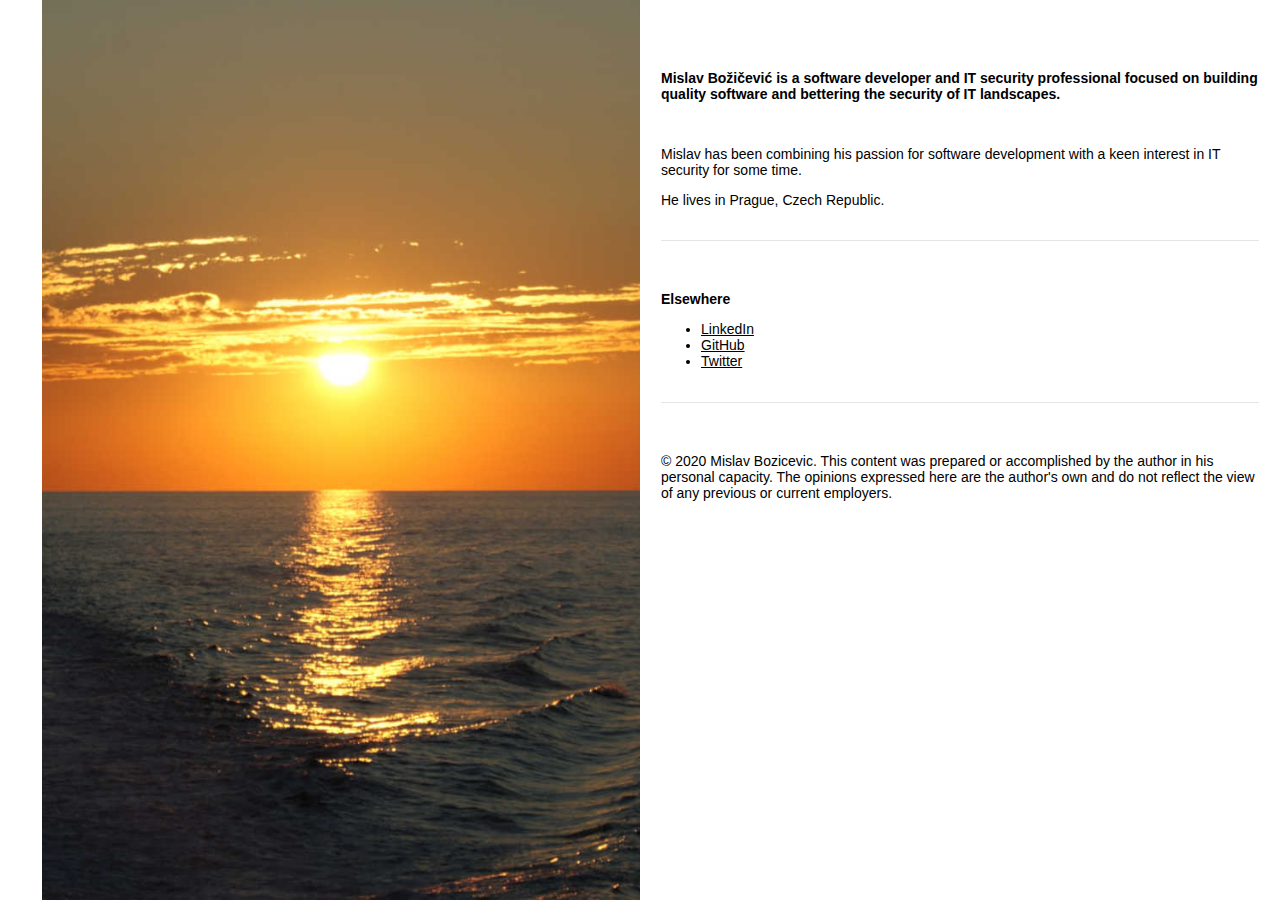
==== index.html @ e5728a55 "Initial version" ====
<!DOCTYPE html>
<html lang="en-us">

<head>
	<title>Mislav Bozicevic</title>
	<meta charset="utf-8" />
	<meta name="viewport" content="width=device-width, initial-scale=1.0" />
	<meta name="description" content="Mislav Bozicevic is a software developer and IT security professional focused on building quality software and bettering the security of IT landscapes." />
	<meta name="author" content="Mislav Bozicevic" />
	<link rel="stylesheet" href="index.css" />
</head>

<body>
	<section>
		<div class="adriatic" style="background-image:url('adriatic-sunset.jpg');">
			<img src="adriatic-sunset.jpg" alt="Sunset over the Adriatic Sea" title="" />
		</div>
	</section>

	<main role="main">
		<header>
			<h2><span>Mislav Bo&#382;i&#269;evi&#263;</span> is a software developer and IT security professional focused on building quality software and bettering the security of IT landscapes.</h2>
		</header>
		<section>
			<p>Mislav has been combining his passion for software development with a keen interest in IT security for some time.</p>
			<p>He lives in Prague, Czech Republic.</p>
		</section>
		<section>
			<h3>Elsewhere</h3>
			<ul>
				<li><a href="https://hr.linkedin.com/in/mislavbozicevic" title="LinkedIn">LinkedIn</a></li>
				<li><a href="https://github.com/bomsi" title="GitHub">GitHub</a></li>
				<li><a href="http://twitter.com/_mislav" title="Twitter">Twitter</a></li>
			</ul>
		</section>

		<section>
			<p>&copy; 2020 Mislav Bozicevic. This content was prepared or accomplished by the author in his personal capacity. The opinions expressed here are the author's own and do not reflect the view of any previous or current employers.</p>
		</section>
	</main>
</body>
</html>
---- index.css ----
* {
	font-size: 14px;
	font-family: Verdana, sans-serif;
	color: black;
	background-color: white;
}

div.adriatic {
	background-size: 110% auto;
	background-position: 50% 50%;
	padding-bottom: 60%;
	position: relative;
}

div.adriatic img {
	display: none;
}

@media (min-width: 600px) {
	div.adriatic {
		padding-bottom: 60%;
	}
}

@media (min-width: 1000px) {
	div.adriatic {
		position: fixed;
		background-size: cover;
		top: 0;
		left: 3rem;
		bottom: 0;
		padding: 0;
		width: calc(50% - 3rem);
	}

  	body {
		width: 50%;
		margin-left: 50%;
	}
}

main[role='main'] {
	padding: 1rem 1.5rem;
	max-width: 45em;
	margin-left: auto;
	margin-right: auto;
}

section {
	border-bottom: 1px solid rgba(0,0,0,0.1);
	padding: 1.3rem 0;
	margin-bottom: 1.3rem;
}

section:last-child {
	border: none;
	padding-bottom: 0;
}

section:first-child {
	border: none;
	padding-top: 0;
}
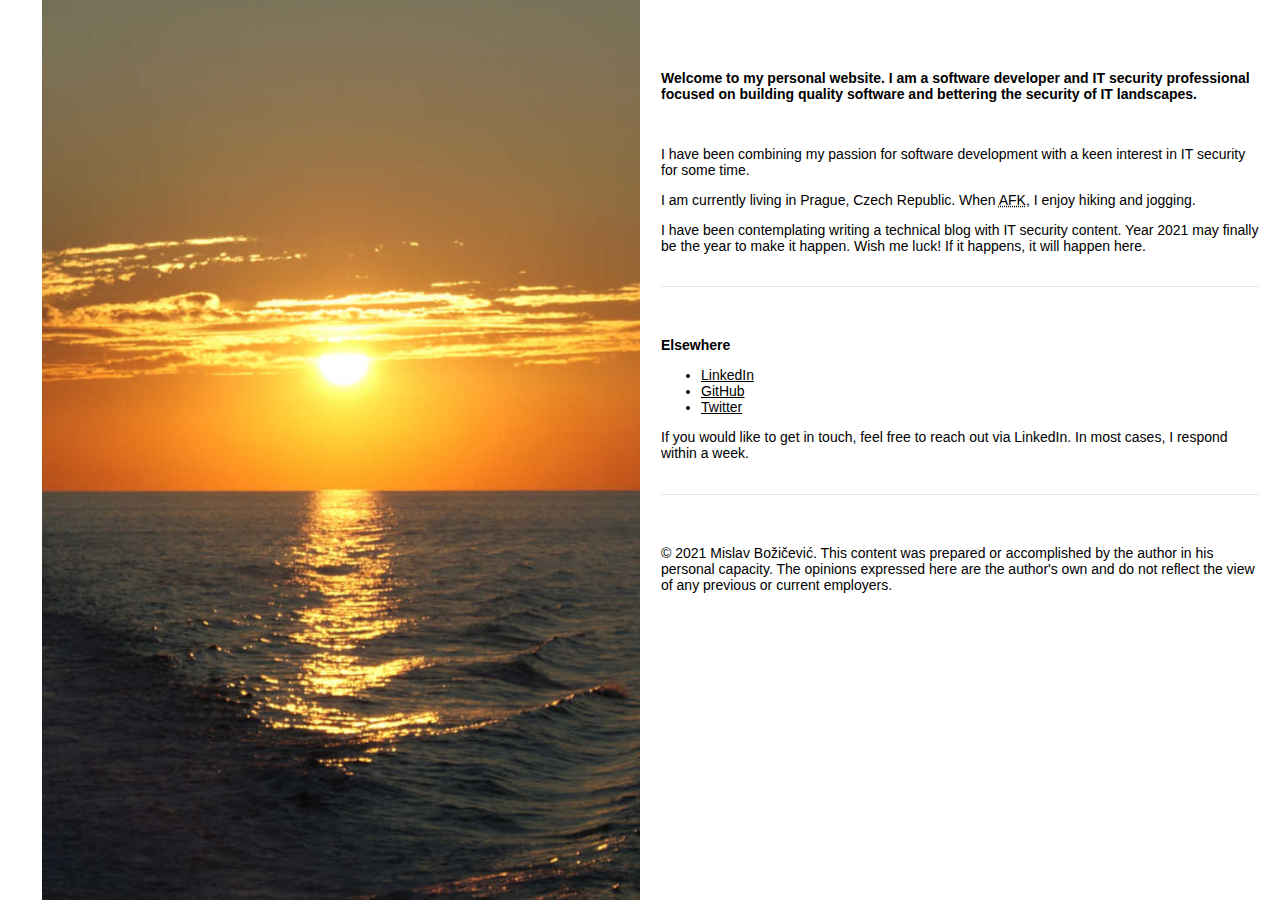
==== commit 88ea0a80: "Change point of view" ====
--- a/index.html
+++ b/index.html
@@ -19,24 +19,26 @@
 
 	<main role="main">
 		<header>
-			<h2><span>Mislav Bo&#382;i&#269;evi&#263;</span> is a software developer and IT security professional focused on building quality software and bettering the security of IT landscapes.</h2>
+			<h2>Welcome to my personal website. I am a software developer and IT security professional focused on building quality software and bettering the security of IT landscapes.</h2>
 		</header>
 		<section>
-			<p>Mislav has been combining his passion for software development with a keen interest in IT security for some time.</p>
-			<p>He lives in Prague, Czech Republic.</p>
+			<p>I have been combining my passion for software development with a keen interest in IT security for some time.</p>
+			<p>I am currently living in Prague, Czech Republic. When <abbr title="Away From Keyboard">AFK</abbr>, I enjoy hiking and jogging.</p>
+			<p>I have been contemplating writing a technical blog with IT security content. Year 2021 may finally be the year to make it happen. Wish me luck! If it happens, it will happen here.</p>
 		</section>
 		<section>
 			<h3>Elsewhere</h3>
 			<ul>
 				<li><a href="https://hr.linkedin.com/in/mislavbozicevic" title="LinkedIn">LinkedIn</a></li>
 				<li><a href="https://github.com/bomsi" title="GitHub">GitHub</a></li>
-				<li><a href="http://twitter.com/_mislav" title="Twitter">Twitter</a></li>
+				<li><a href="https://twitter.com/_mislav" title="Twitter">Twitter</a></li>
 			</ul>
+			<p>If you would like to get in touch, feel free to reach out via LinkedIn. In most cases, I respond within a week.</p>
 		</section>
 
 		<section>
-			<p>&copy; 2020 Mislav Bozicevic. This content was prepared or accomplished by the author in his personal capacity. The opinions expressed here are the author's own and do not reflect the view of any previous or current employers.</p>
+			<p>&copy; 2021 Mislav Bo&#382;i&#269;evi&#263;. This content was prepared or accomplished by the author in his personal capacity. The opinions expressed here are the author's own and do not reflect the view of any previous or current employers.</p>
 		</section>
 	</main>
 </body>
-</html>+</html>
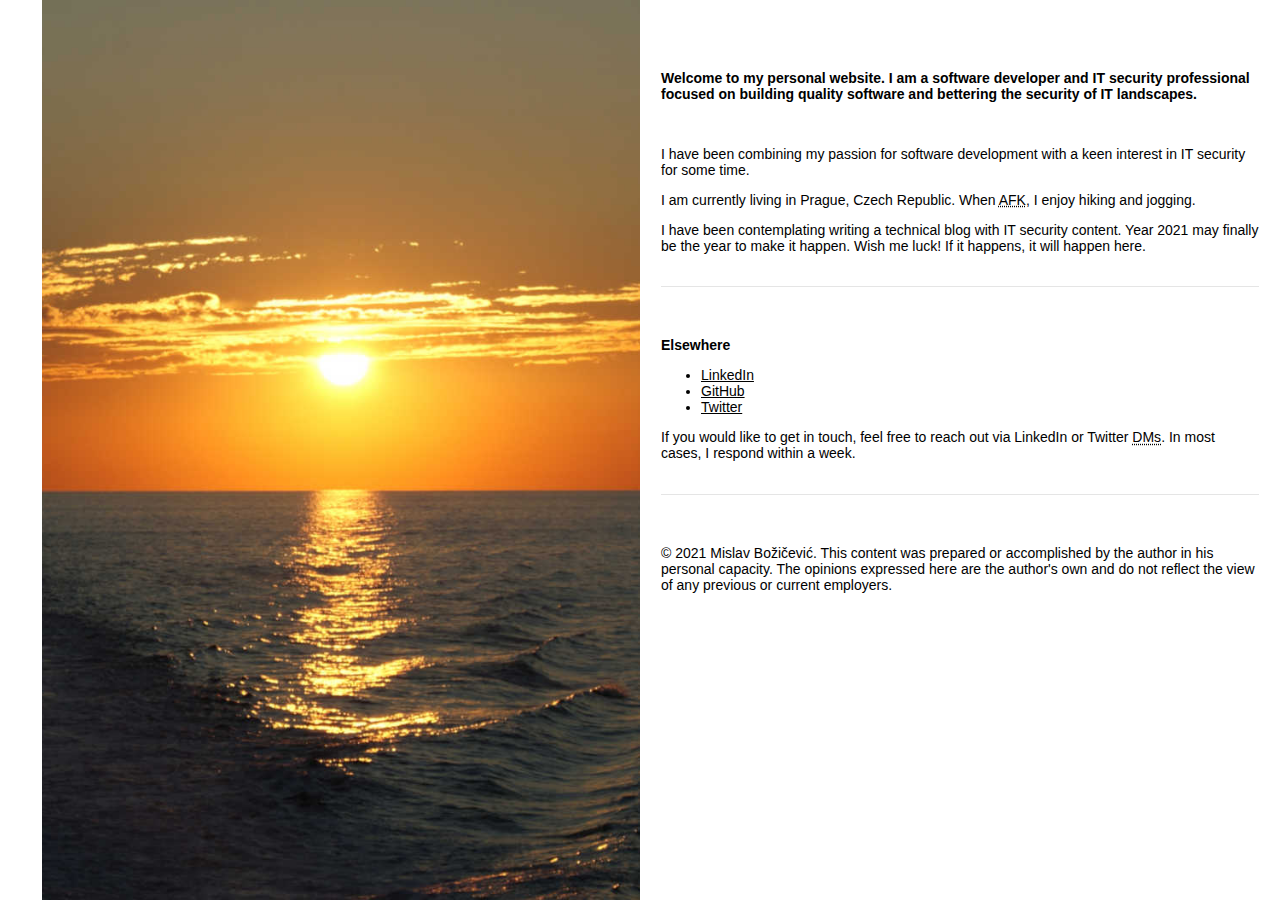
==== commit 1dc0494d: "Update contact info" ====
--- a/index.html
+++ b/index.html
@@ -33,7 +33,7 @@
 				<li><a href="https://github.com/bomsi" title="GitHub">GitHub</a></li>
 				<li><a href="https://twitter.com/_mislav" title="Twitter">Twitter</a></li>
 			</ul>
-			<p>If you would like to get in touch, feel free to reach out via LinkedIn. In most cases, I respond within a week.</p>
+			<p>If you would like to get in touch, feel free to reach out via LinkedIn or Twitter <abbr title="Direct Messages">DMs</abbr>. In most cases, I respond within a week.</p>
 		</section>
 
 		<section>
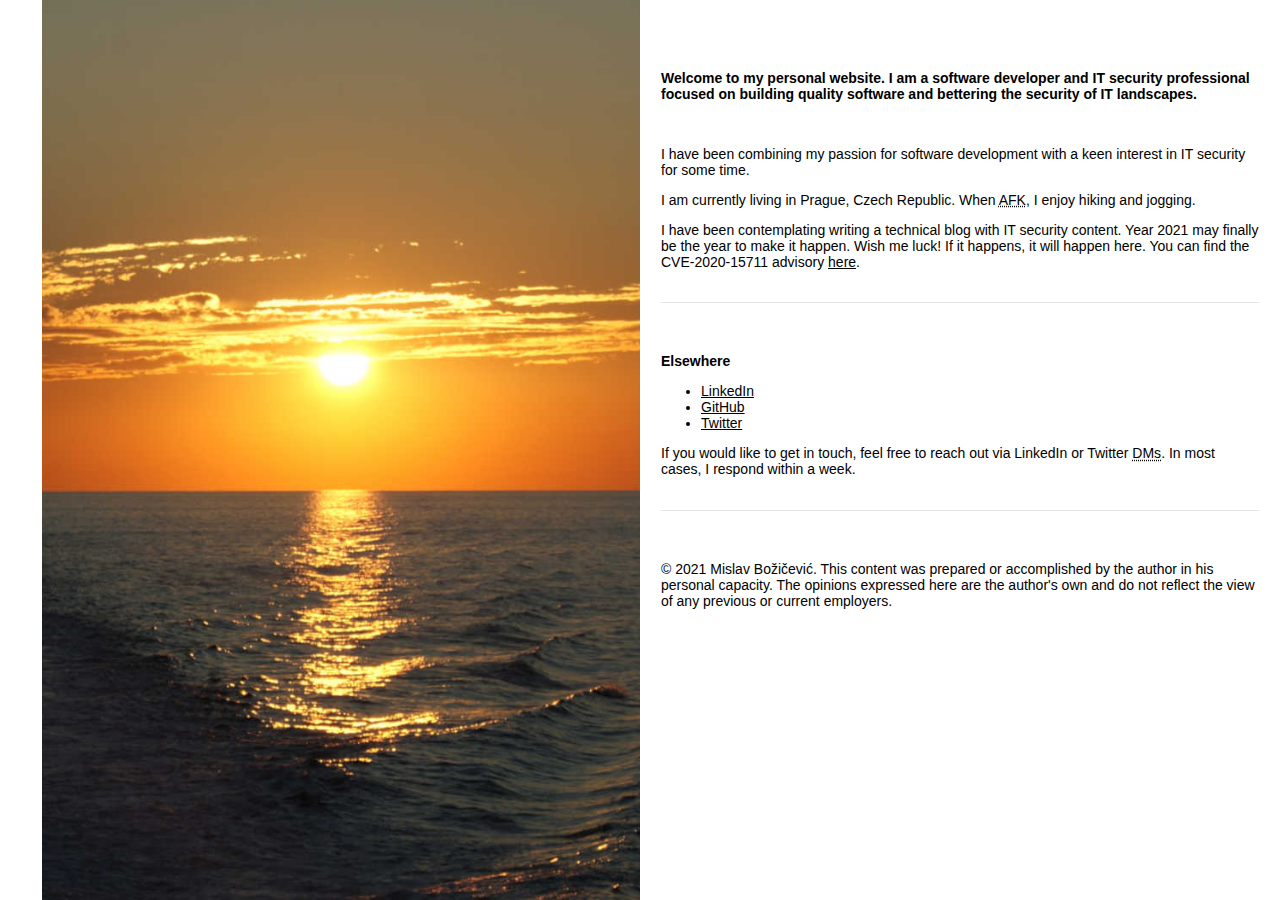
==== commit 0475f892: "Add the CVE-2020-15711 advisory" ====
--- a/index.html
+++ b/index.html
@@ -24,7 +24,7 @@
 		<section>
 			<p>I have been combining my passion for software development with a keen interest in IT security for some time.</p>
 			<p>I am currently living in Prague, Czech Republic. When <abbr title="Away From Keyboard">AFK</abbr>, I enjoy hiking and jogging.</p>
-			<p>I have been contemplating writing a technical blog with IT security content. Year 2021 may finally be the year to make it happen. Wish me luck! If it happens, it will happen here.</p>
+			<p>I have been contemplating writing a technical blog with IT security content. Year 2021 may finally be the year to make it happen. Wish me luck! If it happens, it will happen here. You can find the CVE-2020-15711 advisory <a href="CVE-2020-15711.html">here</a>.</p>
 		</section>
 		<section>
 			<h3>Elsewhere</h3>
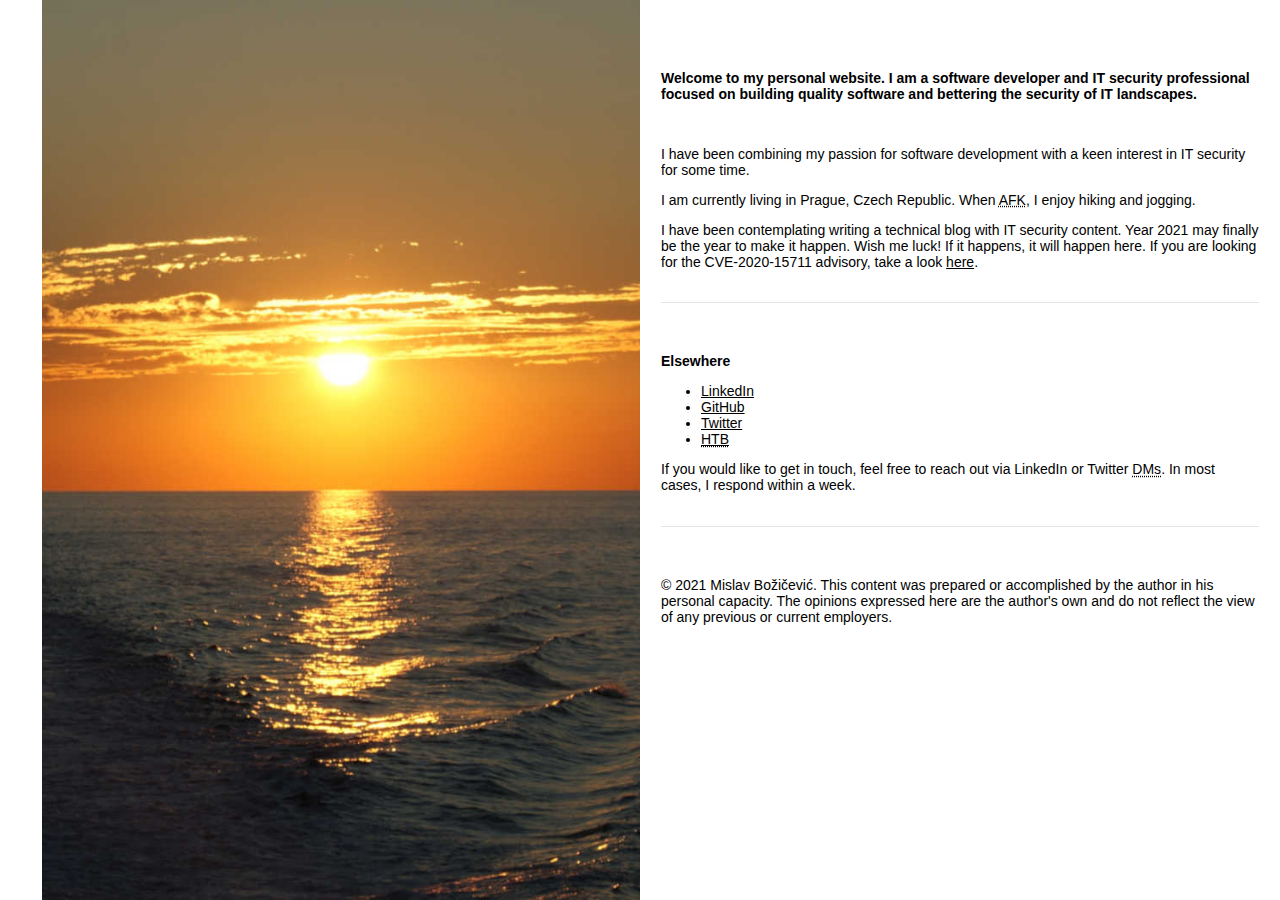
==== commit 9dfacdf8: "Added HTB profile" ====
--- a/index.html
+++ b/index.html
@@ -24,7 +24,7 @@
 		<section>
 			<p>I have been combining my passion for software development with a keen interest in IT security for some time.</p>
 			<p>I am currently living in Prague, Czech Republic. When <abbr title="Away From Keyboard">AFK</abbr>, I enjoy hiking and jogging.</p>
-			<p>I have been contemplating writing a technical blog with IT security content. Year 2021 may finally be the year to make it happen. Wish me luck! If it happens, it will happen here. You can find the CVE-2020-15711 advisory <a href="CVE-2020-15711.html">here</a>.</p>
+			<p>I have been contemplating writing a technical blog with IT security content. Year 2021 may finally be the year to make it happen. Wish me luck! If it happens, it will happen here. If you are looking for the CVE-2020-15711 advisory, take a look <a href="CVE-2020-15711.html">here</a>.</p>
 		</section>
 		<section>
 			<h3>Elsewhere</h3>
@@ -32,6 +32,7 @@
 				<li><a href="https://hr.linkedin.com/in/mislavbozicevic" title="LinkedIn">LinkedIn</a></li>
 				<li><a href="https://github.com/bomsi" title="GitHub">GitHub</a></li>
 				<li><a href="https://twitter.com/_mislav" title="Twitter">Twitter</a></li>
+				<li><a href="https://www.hackthebox.eu/home/users/profile/39420" title="HTB"><abbr title="Hack The Box">HTB</abbr></a></li>
 			</ul>
 			<p>If you would like to get in touch, feel free to reach out via LinkedIn or Twitter <abbr title="Direct Messages">DMs</abbr>. In most cases, I respond within a week.</p>
 		</section>
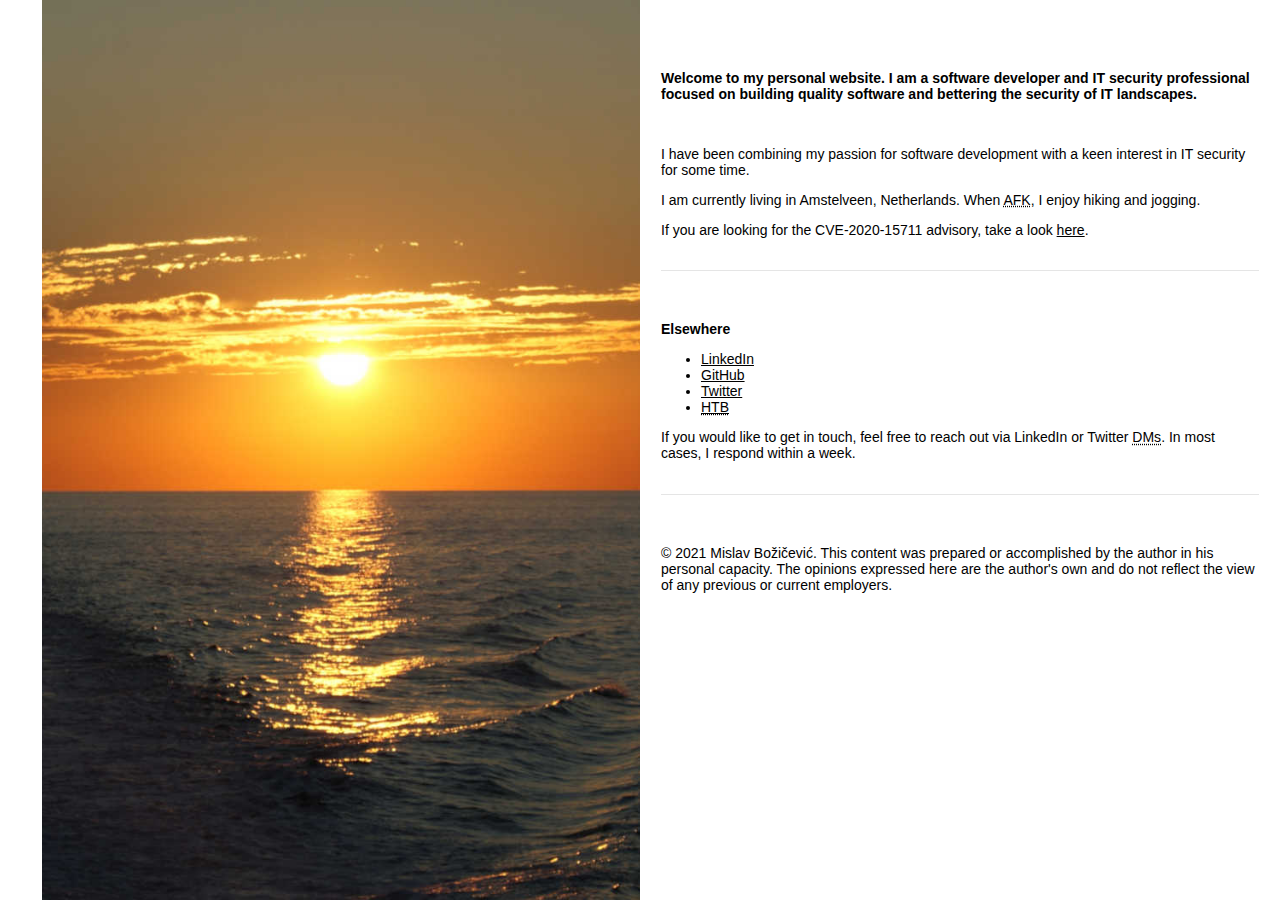
==== commit 8759ef34: "Moved to the Netherlands" ====
--- a/index.html
+++ b/index.html
@@ -23,8 +23,8 @@
 		</header>
 		<section>
 			<p>I have been combining my passion for software development with a keen interest in IT security for some time.</p>
-			<p>I am currently living in Prague, Czech Republic. When <abbr title="Away From Keyboard">AFK</abbr>, I enjoy hiking and jogging.</p>
-			<p>I have been contemplating writing a technical blog with IT security content. Year 2021 may finally be the year to make it happen. Wish me luck! If it happens, it will happen here. If you are looking for the CVE-2020-15711 advisory, take a look <a href="CVE-2020-15711.html">here</a>.</p>
+			<p>I am currently living in Amstelveen, Netherlands. When <abbr title="Away From Keyboard">AFK</abbr>, I enjoy hiking and jogging.</p>
+			<p>If you are looking for the CVE-2020-15711 advisory, take a look <a href="CVE-2020-15711.html">here</a>.</p>
 		</section>
 		<section>
 			<h3>Elsewhere</h3>
